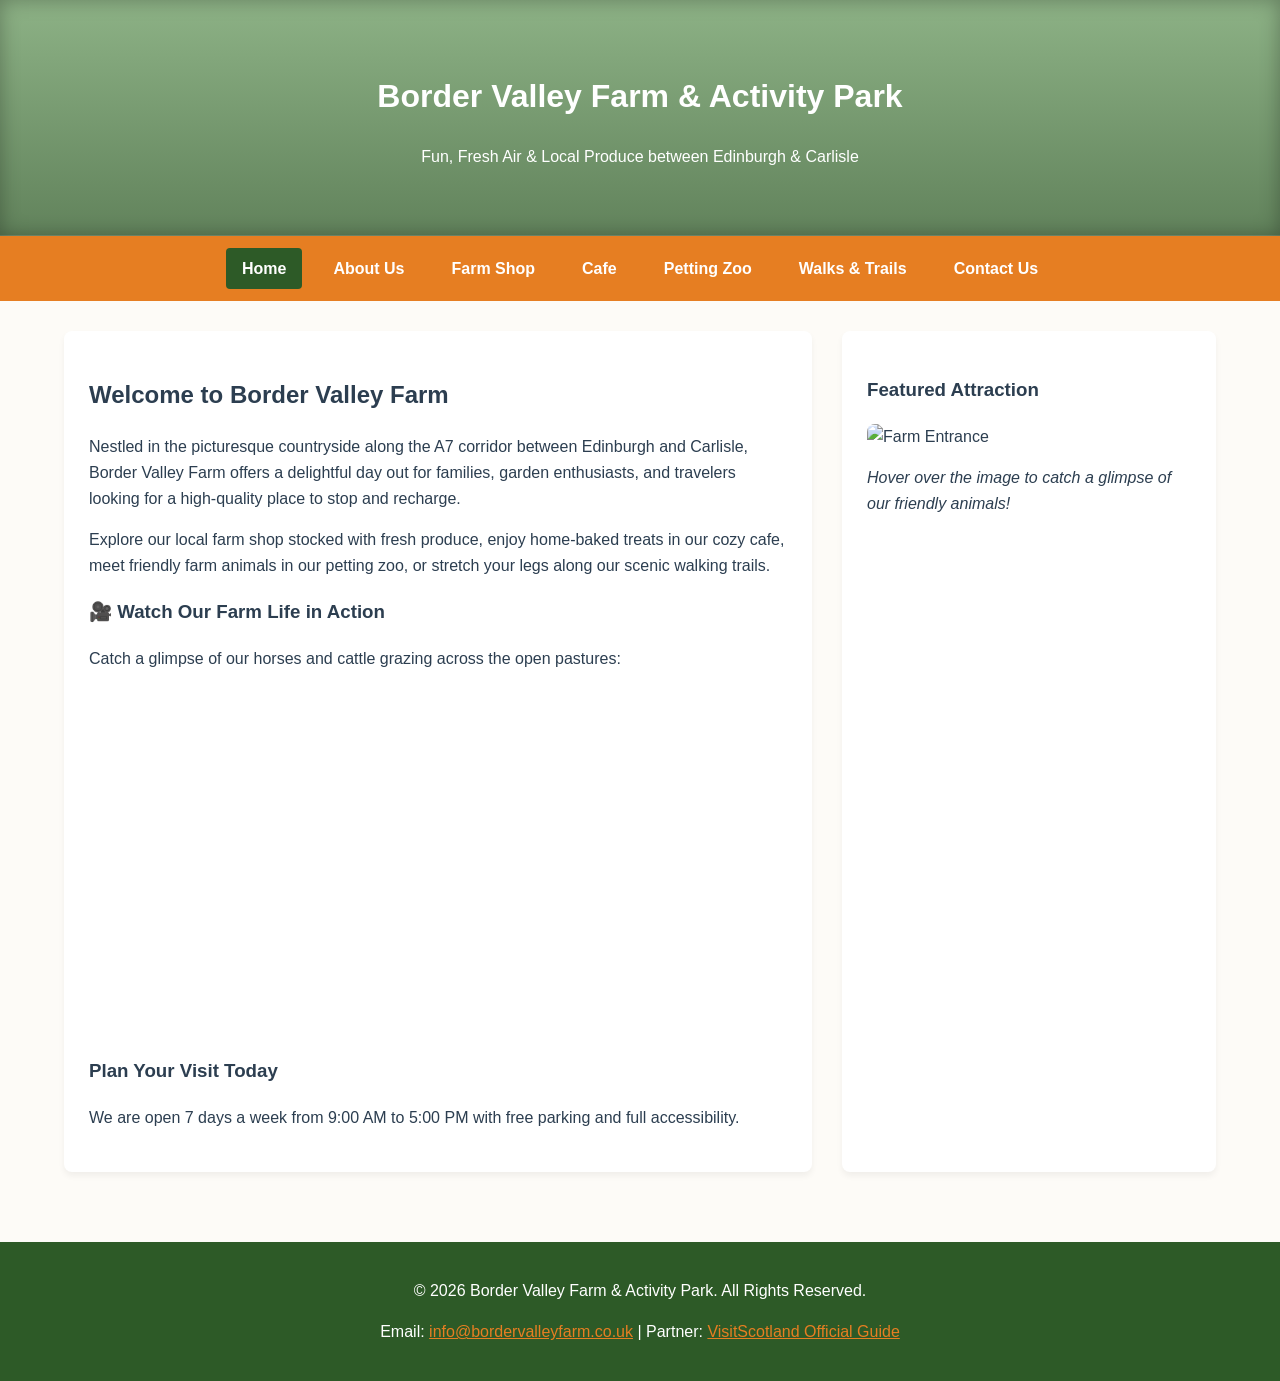
==== index.html @ d9d73759 "Add files via upload" ====
<!DOCTYPE html>
<html lang="en">
<head>
    <meta charset="UTF-8">
    <meta name="viewport" content="width=device-width, initial-scale=1.0">
    <meta name="description" content="Border Valley Farm - Premier family visitor attraction, farm shop, cafe, and petting zoo situated between Edinburgh and Carlisle on the A7.">
    <meta name="keywords" content="Border Valley Farm, Edinburgh attraction, Carlisle farm, petting zoo, farm shop, play park, Scottish borders cafe">
    <meta name="author" content="Border Valley Farm Ltd">
    <title>Border Valley Farm & Activity Park | Home</title>
    <link rel="stylesheet" href="styles.css">
</head>
<body>
    <header>
        <div class="wrapper">
            <h1>Border Valley Farm & Activity Park</h1>
            <p>Fun, Fresh Air & Local Produce between Edinburgh & Carlisle</p>
        </div>
    </header>

    <nav class="navbar">
        <a href="index.html" class="active">Home</a>
        <a href="about.html">About Us</a>
        <a href="shop.html">Farm Shop</a>
        <a href="cafe.html">Cafe</a>
        <a href="zoo.html">Petting Zoo</a>
        <a href="walks.html">Walks & Trails</a>
        <a href="contact.html">Contact Us</a>
    </nav>

    <main class="wrapper container">
        <section class="editable-content">
            <h2>Welcome to Border Valley Farm</h2>
            <p>Nestled in the picturesque countryside along the A7 corridor between Edinburgh and Carlisle, Border Valley Farm offers a delightful day out for families, garden enthusiasts, and travelers looking for a high-quality place to stop and recharge.</p>
            <p>Explore our local farm shop stocked with fresh produce, enjoy home-baked treats in our cozy cafe, meet friendly farm animals in our petting zoo, or stretch your legs along our scenic walking trails.</p>
            
            <!-- ANIMAL VIDEO ELEMENT -->
            <h3>🎥 Watch Our Farm Life in Action</h3>
            <p>Catch a glimpse of our horses and cattle grazing across the open pastures:</p>
            <div style="position: relative; overflow: hidden; border-radius: 8px; margin-bottom: 20px;">
                <video autoplay muted loop playsinline style="width: 100%; height: auto; display: block; border-radius: 8px;">
                    <!-- Royalty-free stock video of horses/cattle running in a field -->
                    <source src="Imeges/horses_video.mp4" type="video/mp4">
                    Your browser does not support the video tag.
                </video>
            </div>

            <h3>Plan Your Visit Today</h3>
            <p>We are open 7 days a week from 9:00 AM to 5:00 PM with free parking and full accessibility.</p>
        </section>

        <aside class="editable-content">
            <h3>Featured Attraction</h3>
            <div class="rollover-box">
                <img src="Imeges/scottish_catls.jpg" alt="Farm Entrance" class="img-primary">
                <img src="Imeges/checken_sheep 2.jpg" alt="Petting Zoo Animals" class="img-hover">
            </div>
            <p><em>Hover over the image to catch a glimpse of our friendly animals!</em></p>
        </aside>
    </main>

    <footer>
        <div class="wrapper">
            <p>&copy; 2026 Border Valley Farm & Activity Park. All Rights Reserved.</p>
            <p>Email: <a href="mailto:info@bordervalleyfarm.co.uk">info@bordervalleyfarm.co.uk</a> | Partner: <a href="https://www.visitscotland.com" target="_blank" rel="noopener">VisitScotland Official Guide</a></p>
        </div>
    </footer>
</body>
</html>
---- styles.css ----
/* Border Valley Farm - Master Stylesheet */
:root {
  --primary-green: #2D5A27;
  --secondary-amber: #E67E22;
  --bg-cream: #FDFBF7;
  --text-dark: #2C3E50;
  --white: #FFFFFF;
}

body {
  font-family: 'Poppins', Arial, sans-serif;
  background-color: var(--bg-cream);
  color: var(--text-dark);
  margin: 0;
  padding: 0;
  line-height: 1.6;
}

/* Master Layout Structure */
.wrapper {
  width: 90%;
  max-width: 1200px;
  margin: 0 auto;
}

/* Banner Background Picture Header with Dark Overlay */
header {
  background: linear-gradient(rgba(86, 142, 78, 0.671), rgba(45, 90, 39, 0.75)), 
              url('/Imeges/banner.jpg');
  background-size: cover;
  background-position: center;
  color: var(--white);
  padding: 50px 0;
  text-align: center;
  box-shadow: inset 0 0 20px rgba(0,0,0,0.3);
}

/* Global Navigation Menu */
nav.navbar {
  background-color: var(--secondary-amber);
  display: flex;
  justify-content: center;
  gap: 15px;
  padding: 12px;
}

nav.navbar a {
  color: var(--white);
  text-decoration: none;
  font-weight: bold;
  padding: 8px 16px;
  border-radius: 4px;
  transition: background-color 0.3s ease;
}

nav.navbar a:hover, nav.navbar a.active {
  background-color: var(--primary-green);
}

/* Main Content Area */
main.container {
  display: grid;
  grid-template-columns: 2fr 1fr;
  gap: 30px;
  padding: 30px 0;
}

/* Editable Area Container */
.editable-content {
  background: var(--white);
  padding: 25px;
  border-radius: 8px;
  box-shadow: 0 4px 6px rgba(0,0,0,0.05);
}

/* Image Rollover Effects (Dynamic Effects) */
.rollover-box {
  position: relative;
  overflow: hidden;
  border-radius: 8px;
  cursor: pointer;
}

.rollover-box img {
  width: 100%;
  height: 100%;
  transition: transform 0.5s ease, opacity 0.5s ease;
  display: block;
}

.rollover-box:hover img.img-primary {
  opacity: 0;
}

.rollover-box img.img-hover {
  position: absolute;
  top: 0;
  left: 0;
  opacity: 0;
}

.rollover-box:hover img.img-hover {
  opacity: 1;
}

/* Print Output Styling */
@media print {
  header, nav.navbar, footer, .no-print {
    display: none !important;
  }
  body {
    background: #fff;
    color: #000;
  }
  .printable-area {
    width: 100%;
    margin: 0;
  }
}

/* Footer Styling */
footer {
  background-color: var(--primary-green);
  color: var(--white);
  text-align: center;
  padding: 20px 0;
  margin-top: 40px;
}
footer a {
  color: var(--secondary-amber);
}
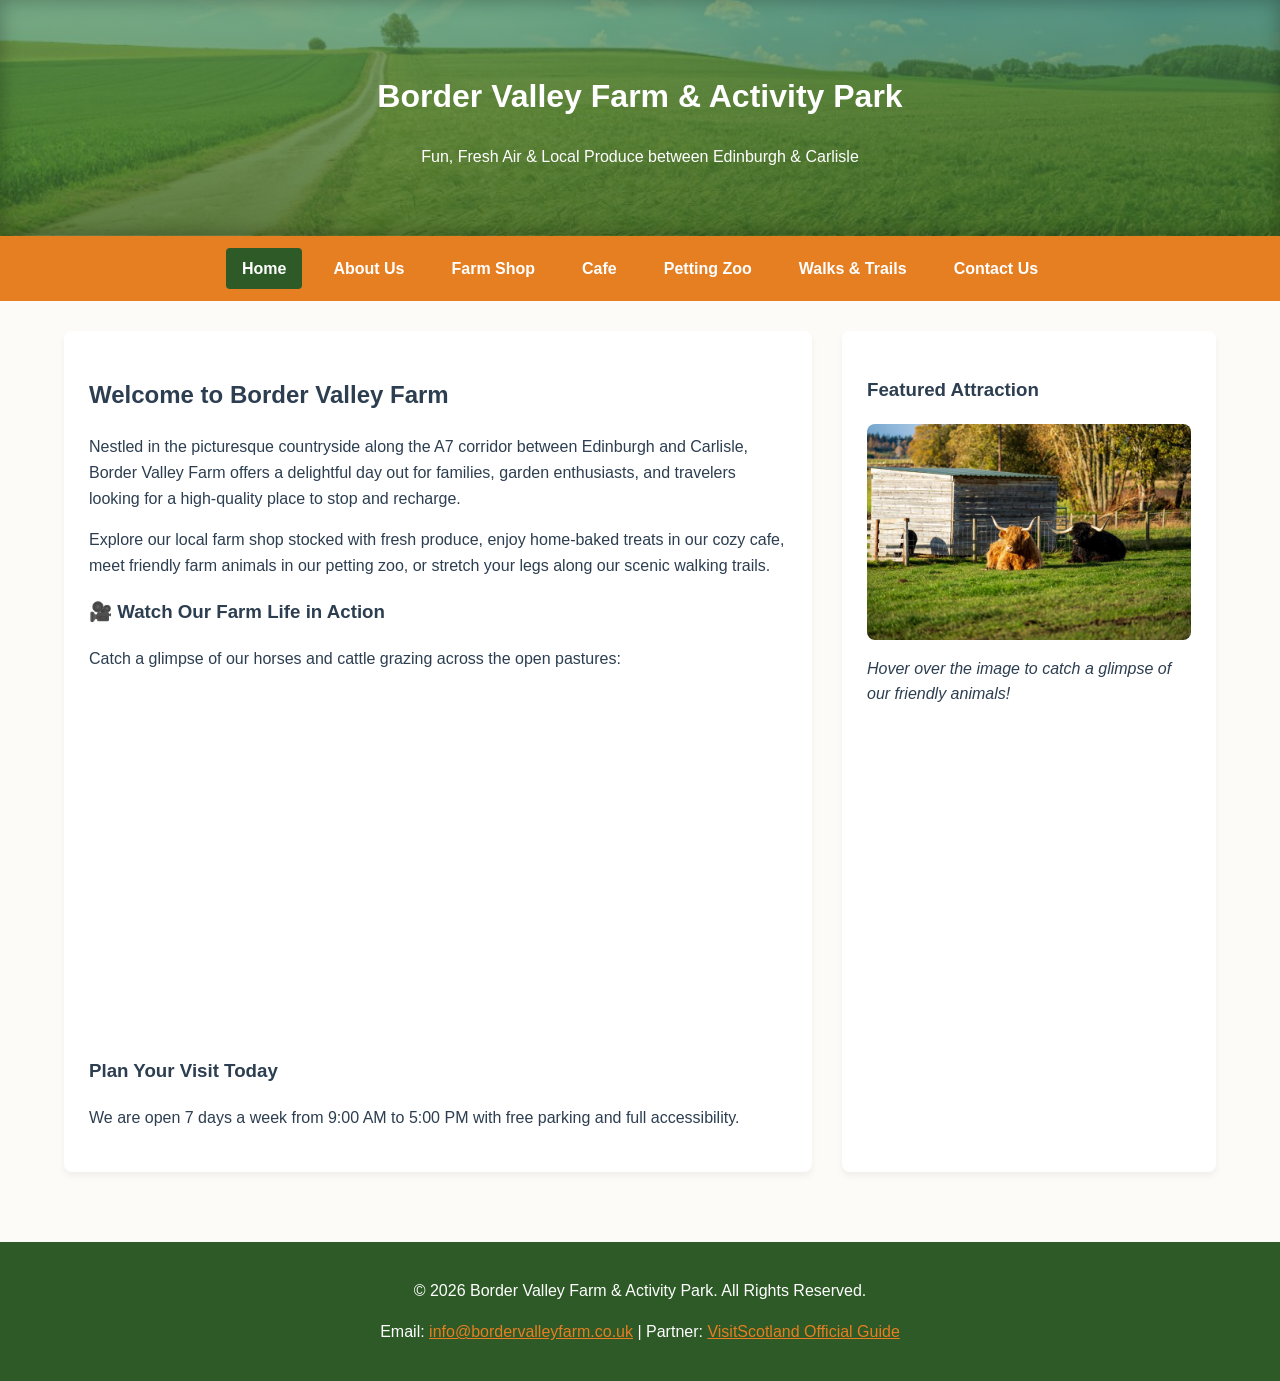
==== commit d571b322: "Add files via upload" ====
--- a/index.html
+++ b/index.html
@@ -52,7 +52,7 @@
             <h3>Featured Attraction</h3>
             <div class="rollover-box">
                 <img src="Imeges/scottish_catls.jpg" alt="Farm Entrance" class="img-primary">
-                <img src="Imeges/checken_sheep 2.jpg" alt="Petting Zoo Animals" class="img-hover">
+                <img src="Imeges/checken_sheep_2.jpg" alt="Petting Zoo Animals" class="img-hover">
             </div>
             <p><em>Hover over the image to catch a glimpse of our friendly animals!</em></p>
         </aside>
